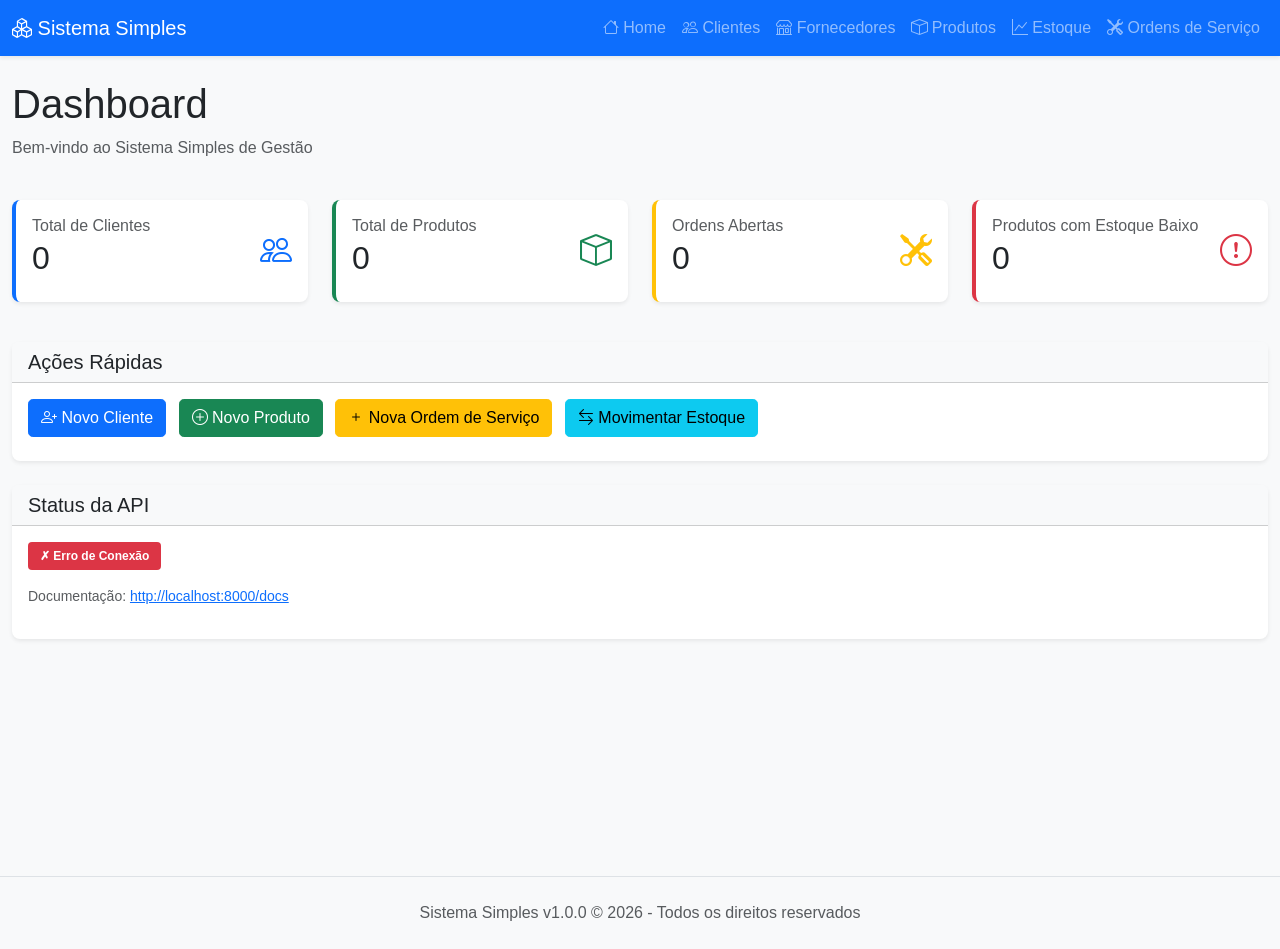
==== frontend/index.html @ 1441b684 "Add project files" ====
<!DOCTYPE html>
<html lang="pt-BR">
<head>
    <meta charset="UTF-8">
    <meta name="viewport" content="width=device-width, initial-scale=1.0">
    <title>Sistema Simples - Dashboard</title>
    <link href="https://cdn.jsdelivr.net/npm/bootstrap@5.3.0/dist/css/bootstrap.min.css" rel="stylesheet">
    <link rel="stylesheet" href="https://cdn.jsdelivr.net/npm/bootstrap-icons@1.11.0/font/bootstrap-icons.css">
    <link rel="stylesheet" href="css/style.css">
</head>
<body>
    <!-- Navigation -->
    <nav class="navbar navbar-expand-lg navbar-dark bg-primary sticky-top">
        <div class="container-fluid">
            <a class="navbar-brand" href="index.html">
                <i class="bi bi-boxes"></i> Sistema Simples
            </a>
            <button class="navbar-toggler" type="button" data-bs-toggle="collapse" data-bs-target="#navbarNav">
                <span class="navbar-toggler-icon"></span>
            </button>
            <div class="collapse navbar-collapse" id="navbarNav">
                <ul class="navbar-nav ms-auto">
                    <li class="nav-item">
                        <a class="nav-link" href="index.html"><i class="bi bi-house"></i> Home</a>
                    </li>
                    <li class="nav-item">
                        <a class="nav-link" href="clientes.html"><i class="bi bi-people"></i> Clientes</a>
                    </li>
                    <li class="nav-item">
                        <a class="nav-link" href="fornecedores.html"><i class="bi bi-shop"></i> Fornecedores</a>
                    </li>
                    <li class="nav-item">
                        <a class="nav-link" href="produtos.html"><i class="bi bi-box"></i> Produtos</a>
                    </li>
                    <li class="nav-item">
                        <a class="nav-link" href="estoque.html"><i class="bi bi-graph-up"></i> Estoque</a>
                    </li>
                    <li class="nav-item">
                        <a class="nav-link" href="ordens-servico.html"><i class="bi bi-tools"></i> Ordens de Serviço</a>
                    </li>
                </ul>
            </div>
        </div>
    </nav>

    <!-- Main Content -->
    <main class="container-fluid py-4">
        <!-- Dashboard Header -->
        <div class="row mb-4">
            <div class="col-12">
                <h1 class="display-6">Dashboard</h1>
                <p class="text-muted">Bem-vindo ao Sistema Simples de Gestão</p>
            </div>
        </div>

        <!-- Cards de Resumo -->
        <div class="row mb-4">
            <div class="col-md-3 mb-3">
                <div class="card border-left-primary">
                    <div class="card-body">
                        <div class="d-flex align-items-center">
                            <div class="flex-grow-1">
                                <h6 class="text-muted mb-1">Total de Clientes</h6>
                                <h2 id="total-clientes">0</h2>
                            </div>
                            <i class="bi bi-people text-primary" style="font-size: 2rem;"></i>
                        </div>
                    </div>
                </div>
            </div>

            <div class="col-md-3 mb-3">
                <div class="card border-left-success">
                    <div class="card-body">
                        <div class="d-flex align-items-center">
                            <div class="flex-grow-1">
                                <h6 class="text-muted mb-1">Total de Produtos</h6>
                                <h2 id="total-produtos">0</h2>
                            </div>
                            <i class="bi bi-box text-success" style="font-size: 2rem;"></i>
                        </div>
                    </div>
                </div>
            </div>

            <div class="col-md-3 mb-3">
                <div class="card border-left-warning">
                    <div class="card-body">
                        <div class="d-flex align-items-center">
                            <div class="flex-grow-1">
                                <h6 class="text-muted mb-1">Ordens Abertas</h6>
                                <h2 id="ordens-abertas">0</h2>
                            </div>
                            <i class="bi bi-tools text-warning" style="font-size: 2rem;"></i>
                        </div>
                    </div>
                </div>
            </div>

            <div class="col-md-3 mb-3">
                <div class="card border-left-danger">
                    <div class="card-body">
                        <div class="d-flex align-items-center">
                            <div class="flex-grow-1">
                                <h6 class="text-muted mb-1">Produtos com Estoque Baixo</h6>
                                <h2 id="estoque-baixo">0</h2>
                            </div>
                            <i class="bi bi-exclamation-circle text-danger" style="font-size: 2rem;"></i>
                        </div>
                    </div>
                </div>
            </div>
        </div>

        <!-- Ações Rápidas -->
        <div class="row mb-4">
            <div class="col-12">
                <div class="card">
                    <div class="card-header bg-light">
                        <h5 class="mb-0">Ações Rápidas</h5>
                    </div>
                    <div class="card-body">
                        <a href="clientes.html?novo=true" class="btn btn-primary me-2 mb-2">
                            <i class="bi bi-person-plus"></i> Novo Cliente
                        </a>
                        <a href="produtos.html?novo=true" class="btn btn-success me-2 mb-2">
                            <i class="bi bi-plus-circle"></i> Novo Produto
                        </a>
                        <a href="ordens-servico.html?novo=true" class="btn btn-warning me-2 mb-2">
                            <i class="bi bi-plus"></i> Nova Ordem de Serviço
                        </a>
                        <a href="estoque.html" class="btn btn-info mb-2">
                            <i class="bi bi-arrow-left-right"></i> Movimentar Estoque
                        </a>
                    </div>
                </div>
            </div>
        </div>

        <!-- Informações da API -->
        <div class="row">
            <div class="col-12">
                <div class="card">
                    <div class="card-header bg-light">
                        <h5 class="mb-0">Status da API</h5>
                    </div>
                    <div class="card-body">
                        <p id="api-status" class="text-muted">Verificando conexão...</p>
                        <p class="small text-muted">Documentação: <a href="http://localhost:8000/docs" target="_blank">http://localhost:8000/docs</a></p>
                    </div>
                </div>
            </div>
        </div>
    </main>

    <!-- Footer -->
    <footer class="bg-light text-center py-4 mt-5 border-top">
        <div class="container">
            <p class="text-muted mb-0">Sistema Simples v1.0.0 © 2026 - Todos os direitos reservados</p>
        </div>
    </footer>

    <!-- Scripts -->
    <script src="https://cdn.jsdelivr.net/npm/bootstrap@5.3.0/dist/js/bootstrap.bundle.min.js"></script>
    <script src="js/api.js"></script>
    <script>
        const API_URL = 'http://localhost:8000/api/v1';

        // Carregar dados do dashboard
        async function carregarDashboard() {
            try {
                // Verificar status da API
                const statusResponse = await fetch('http://localhost:8000/health');
                if (statusResponse.ok) {
                    document.getElementById('api-status').innerHTML = 
                        '<span class="badge bg-success">✓ API Conectada</span>';
                } else {
                    document.getElementById('api-status').innerHTML = 
                        '<span class="badge bg-danger">✗ Erro de Conexão</span>';
                }

                // Carregar estatísticas
                const clientesResp = await fetch(`${API_URL}/clientes?limit=1`);
                const fornecedoresResp = await fetch(`${API_URL}/fornecedores?limit=1`);
                const produtosResp = await fetch(`${API_URL}/produtos?limit=1`);
                const ordensResp = await fetch(`${API_URL}/ordens-servico?status=ABERTA`);
                const estoque = await fetch(`${API_URL}/estoque/relatorio/resumo`);

                if (produtosResp.ok) {
                    const data = await produtosResp.json();
                    document.getElementById('total-produtos').textContent = data.length;
                }

                if (ordensResp.ok) {
                    const data = await ordensResp.json();
                    document.getElementById('ordens-abertas').textContent = data.length;
                }

                if (estoque.ok) {
                    const data = await estoque.json();
                    document.getElementById('estoque-baixo').textContent = data.produtos_com_estoque_baixo;
                }

                // Simular total de clientes (você ajustará depois)
                if (clientesResp.ok) {
                    const data = await clientesResp.json();
                    document.getElementById('total-clientes').textContent = 
                        data.length > 0 ? '3+' : '0';
                }
            } catch (error) {
                console.error('Erro ao carregar dashboard:', error);
                document.getElementById('api-status').innerHTML = 
                    '<span class="badge bg-danger">✗ Erro de Conexão</span>';
            }
        }

        // Carregar ao iniciar a página
        document.addEventListener('DOMContentLoaded', carregarDashboard);
    </script>
</body>
</html>
---- frontend/css/style.css ----
/* Estilos Personalizados */

:root {
    --primary-color: #0d6efd;
    --success-color: #198754;
    --danger-color: #dc3545;
    --warning-color: #ffc107;
    --info-color: #0dcaf0;
}

body {
    font-family: 'Segoe UI', Tahoma, Geneva, Verdana, sans-serif;
    background-color: #f8f9fa;
}

/* Cards */
.card {
    border: none;
    box-shadow: 0 0.125rem 0.25rem rgba(0, 0, 0, 0.075);
    border-radius: 0.5rem;
}

.card.border-left-primary {
    border-left: 4px solid var(--primary-color);
}

.card.border-left-success {
    border-left: 4px solid var(--success-color);
}

.card.border-left-warning {
    border-left: 4px solid var(--warning-color);
}

.card.border-left-danger {
    border-left: 4px solid var(--danger-color);
}

.card.border-left-info {
    border-left: 4px solid var(--info-color);
}

/* Tables */
.table {
    background-color: white;
}

.table thead th {
    border-bottom: 2px solid #dee2e6;
    font-weight: 600;
}

.table tbody tr:hover {
    background-color: #f8f9fa;
}

/* Buttons */
.btn {
    border-radius: 0.3rem;
    font-weight: 500;
}

.btn-sm {
    padding: 0.35rem 0.6rem;
    font-size: 0.85rem;
}

/* Navbar */
.navbar {
    box-shadow: 0 0.125rem 0.25rem rgba(0, 0, 0, 0.075);
}

/* Badges */
.badge {
    padding: 0.5rem 0.75rem;
    border-radius: 0.25rem;
}

/* Forms */
.form-control, .form-select {
    border-radius: 0.3rem;
    border: 1px solid #dee2e6;
}

.form-control:focus, .form-select:focus {
    border-color: var(--primary-color);
    box-shadow: 0 0 0 0.2rem rgba(13, 110, 253, 0.25);
}

/* Containers */
main {
    min-height: calc(100vh - 56px - 72px);
}

/* Alerts */
.alert {
    border: none;
    border-radius: 0.3rem;
}

/* Modal */
.modal-content {
    border: none;
    border-radius: 0.5rem;
    box-shadow: 0 0.5rem 1rem rgba(0, 0, 0, 0.15);
}

/* Tabelas responsivas */
@media (max-width: 576px) {
    .table {
        font-size: 0.9rem;
    }

    .btn {
        padding: 0.4rem 0.8rem;
        font-size: 0.9rem;
    }
}

/* Spinner Loading */
.spinner {
    display: inline-block;
}

/* Placeholder colors */
.placeholder-wave .placeholder {
    animation: placeholder-wave 2s linear infinite;
}

@keyframes placeholder-wave {
    100% {
        mask-position: -200% 0;
    }
}

/* Status badges */
.badge-aberta {
    background-color: #0d6efd;
}

.badge-em-andamento {
    background-color: #ffc107;
    color: #000;
}

.badge-fechada {
    background-color: #198754;
}

.badge-cancelada {
    background-color: #dc3545;
}

/* Sticky actions */
.sticky-actions {
    position: sticky;
    bottom: 0;
    background: white;
    padding: 1rem;
    border-top: 1px solid #dee2e6;
    box-shadow: 0 -0.125rem 0.25rem rgba(0, 0, 0, 0.075);
}

/* Animations */
.fade-in {
    animation: fadeIn 0.3s ease-in;
}

@keyframes fadeIn {
    from {
        opacity: 0;
    }
    to {
        opacity: 1;
    }
}

.slide-up {
    animation: slideUp 0.3s ease-out;
}

@keyframes slideUp {
    from {
        transform: translateY(20px);
        opacity: 0;
    }
    to {
        transform: translateY(0);
        opacity: 1;
    }
}
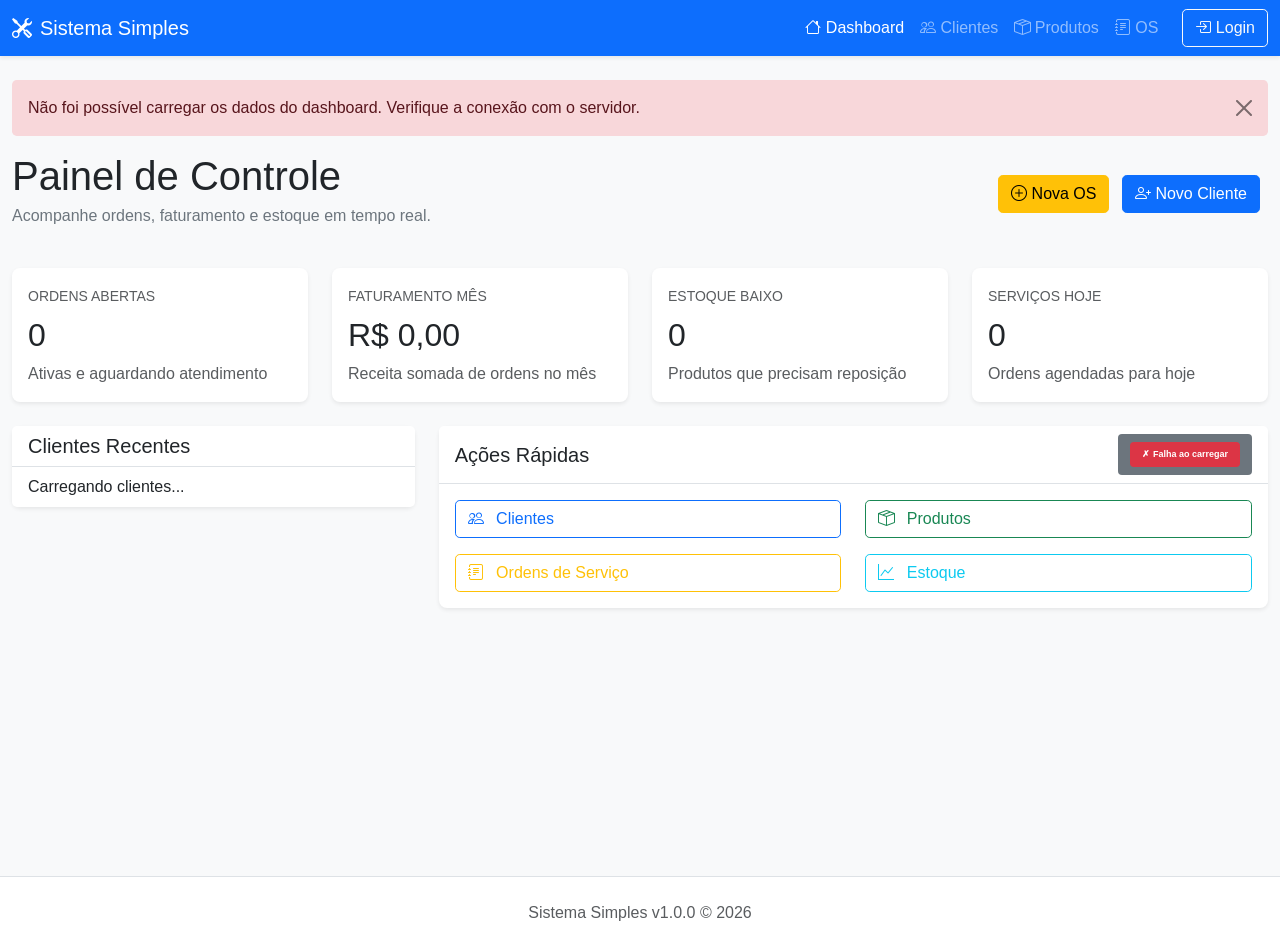
==== commit 53e85285: "Frontend: modular dashboard and login UI improvements" ====
--- a/frontend/index.html
+++ b/frontend/index.html
@@ -8,213 +8,144 @@
     <link rel="stylesheet" href="https://cdn.jsdelivr.net/npm/bootstrap-icons@1.11.0/font/bootstrap-icons.css">
     <link rel="stylesheet" href="css/style.css">
 </head>
-<body>
-    <!-- Navigation -->
-    <nav class="navbar navbar-expand-lg navbar-dark bg-primary sticky-top">
+<body class="bg-light">
+    <nav class="navbar navbar-expand-lg navbar-dark bg-primary sticky-top shadow-sm">
         <div class="container-fluid">
-            <a class="navbar-brand" href="index.html">
-                <i class="bi bi-boxes"></i> Sistema Simples
+            <a class="navbar-brand d-flex align-items-center gap-2" href="index.html">
+                <i class="bi bi-tools"></i>
+                <span>Sistema Simples</span>
             </a>
             <button class="navbar-toggler" type="button" data-bs-toggle="collapse" data-bs-target="#navbarNav">
                 <span class="navbar-toggler-icon"></span>
             </button>
             <div class="collapse navbar-collapse" id="navbarNav">
-                <ul class="navbar-nav ms-auto">
+                <ul class="navbar-nav ms-auto align-items-lg-center">
                     <li class="nav-item">
-                        <a class="nav-link" href="index.html"><i class="bi bi-house"></i> Home</a>
+                        <a class="nav-link active" href="index.html"><i class="bi bi-house"></i> Dashboard</a>
                     </li>
                     <li class="nav-item">
                         <a class="nav-link" href="clientes.html"><i class="bi bi-people"></i> Clientes</a>
                     </li>
                     <li class="nav-item">
-                        <a class="nav-link" href="fornecedores.html"><i class="bi bi-shop"></i> Fornecedores</a>
+                        <a class="nav-link" href="produtos.html"><i class="bi bi-box-seam"></i> Produtos</a>
                     </li>
                     <li class="nav-item">
-                        <a class="nav-link" href="produtos.html"><i class="bi bi-box"></i> Produtos</a>
+                        <a class="nav-link" href="ordens-servico.html"><i class="bi bi-journal-text"></i> OS</a>
                     </li>
-                    <li class="nav-item">
-                        <a class="nav-link" href="estoque.html"><i class="bi bi-graph-up"></i> Estoque</a>
-                    </li>
-                    <li class="nav-item">
-                        <a class="nav-link" href="ordens-servico.html"><i class="bi bi-tools"></i> Ordens de Serviço</a>
+                    <li class="nav-item d-none d-lg-block">
+                        <a class="btn btn-outline-light ms-3" href="login.html"><i class="bi bi-box-arrow-in-right"></i> Login</a>
                     </li>
                 </ul>
             </div>
         </div>
     </nav>
 
-    <!-- Main Content -->
     <main class="container-fluid py-4">
-        <!-- Dashboard Header -->
-        <div class="row mb-4">
-            <div class="col-12">
-                <h1 class="display-6">Dashboard</h1>
-                <p class="text-muted">Bem-vindo ao Sistema Simples de Gestão</p>
+        <div class="row mb-4 align-items-center">
+            <div class="col-lg-8">
+                <h1 class="display-6 mb-1">Painel de Controle</h1>
+                <p class="text-secondary">Acompanhe ordens, faturamento e estoque em tempo real.</p>
+            </div>
+            <div class="col-lg-4 text-lg-end mt-3 mt-lg-0">
+                <a href="ordens-servico.html?novo=true" class="btn btn-warning me-2 mb-2"><i class="bi bi-plus-circle"></i> Nova OS</a>
+                <a href="clientes.html?novo=true" class="btn btn-primary me-2 mb-2"><i class="bi bi-person-plus"></i> Novo Cliente</a>
             </div>
         </div>
 
-        <!-- Cards de Resumo -->
-        <div class="row mb-4">
-            <div class="col-md-3 mb-3">
-                <div class="card border-left-primary">
+        <div class="row g-4 mb-4">
+            <div class="col-sm-6 col-xl-3">
+                <div class="card shadow-sm">
                     <div class="card-body">
-                        <div class="d-flex align-items-center">
-                            <div class="flex-grow-1">
-                                <h6 class="text-muted mb-1">Total de Clientes</h6>
-                                <h2 id="total-clientes">0</h2>
-                            </div>
-                            <i class="bi bi-people text-primary" style="font-size: 2rem;"></i>
-                        </div>
+                        <small class="text-uppercase text-muted">Ordens Abertas</small>
+                        <h2 class="mt-2" id="dashboard-open-os">0</h2>
+                        <div class="text-muted">Ativas e aguardando atendimento</div>
                     </div>
                 </div>
             </div>
-
-            <div class="col-md-3 mb-3">
-                <div class="card border-left-success">
+            <div class="col-sm-6 col-xl-3">
+                <div class="card shadow-sm">
                     <div class="card-body">
-                        <div class="d-flex align-items-center">
-                            <div class="flex-grow-1">
-                                <h6 class="text-muted mb-1">Total de Produtos</h6>
-                                <h2 id="total-produtos">0</h2>
-                            </div>
-                            <i class="bi bi-box text-success" style="font-size: 2rem;"></i>
-                        </div>
+                        <small class="text-uppercase text-muted">Faturamento Mês</small>
+                        <h2 class="mt-2" id="dashboard-month-revenue">R$ 0,00</h2>
+                        <div class="text-muted">Receita somada de ordens no mês</div>
                     </div>
                 </div>
             </div>
-
-            <div class="col-md-3 mb-3">
-                <div class="card border-left-warning">
+            <div class="col-sm-6 col-xl-3">
+                <div class="card shadow-sm">
                     <div class="card-body">
-                        <div class="d-flex align-items-center">
-                            <div class="flex-grow-1">
-                                <h6 class="text-muted mb-1">Ordens Abertas</h6>
-                                <h2 id="ordens-abertas">0</h2>
-                            </div>
-                            <i class="bi bi-tools text-warning" style="font-size: 2rem;"></i>
-                        </div>
+                        <small class="text-uppercase text-muted">Estoque Baixo</small>
+                        <h2 class="mt-2" id="dashboard-low-stock">0</h2>
+                        <div class="text-muted">Produtos que precisam reposição</div>
                     </div>
                 </div>
             </div>
-
-            <div class="col-md-3 mb-3">
-                <div class="card border-left-danger">
+            <div class="col-sm-6 col-xl-3">
+                <div class="card shadow-sm">
                     <div class="card-body">
-                        <div class="d-flex align-items-center">
-                            <div class="flex-grow-1">
-                                <h6 class="text-muted mb-1">Produtos com Estoque Baixo</h6>
-                                <h2 id="estoque-baixo">0</h2>
-                            </div>
-                            <i class="bi bi-exclamation-circle text-danger" style="font-size: 2rem;"></i>
-                        </div>
+                        <small class="text-uppercase text-muted">Serviços Hoje</small>
+                        <h2 class="mt-2" id="dashboard-services-today">0</h2>
+                        <div class="text-muted">Ordens agendadas para hoje</div>
                     </div>
                 </div>
             </div>
         </div>
 
-        <!-- Ações Rápidas -->
-        <div class="row mb-4">
-            <div class="col-12">
-                <div class="card">
-                    <div class="card-header bg-light">
-                        <h5 class="mb-0">Ações Rápidas</h5>
+        <div class="row g-4">
+            <div class="col-xl-4">
+                <div class="card shadow-sm">
+                    <div class="card-header bg-white border-bottom">
+                        <h5 class="mb-0">Clientes Recentes</h5>
                     </div>
-                    <div class="card-body">
-                        <a href="clientes.html?novo=true" class="btn btn-primary me-2 mb-2">
-                            <i class="bi bi-person-plus"></i> Novo Cliente
-                        </a>
-                        <a href="produtos.html?novo=true" class="btn btn-success me-2 mb-2">
-                            <i class="bi bi-plus-circle"></i> Novo Produto
-                        </a>
-                        <a href="ordens-servico.html?novo=true" class="btn btn-warning me-2 mb-2">
-                            <i class="bi bi-plus"></i> Nova Ordem de Serviço
-                        </a>
-                        <a href="estoque.html" class="btn btn-info mb-2">
-                            <i class="bi bi-arrow-left-right"></i> Movimentar Estoque
-                        </a>
+                    <div class="list-group list-group-flush" id="dashboard-clients-list">
+                        <div class="list-group-item">Carregando clientes...</div>
                     </div>
                 </div>
             </div>
-        </div>
-
-        <!-- Informações da API -->
-        <div class="row">
-            <div class="col-12">
-                <div class="card">
-                    <div class="card-header bg-light">
-                        <h5 class="mb-0">Status da API</h5>
+            <div class="col-xl-8">
+                <div class="card shadow-sm">
+                    <div class="card-header bg-white border-bottom d-flex justify-content-between align-items-center">
+                        <h5 class="mb-0">Ações Rápidas</h5>
+                        <span id="dashboard-api-status" class="badge bg-secondary">Verificando...</span>
                     </div>
                     <div class="card-body">
-                        <p id="api-status" class="text-muted">Verificando conexão...</p>
-                        <p class="small text-muted">Documentação: <a href="http://localhost:8000/docs" target="_blank">http://localhost:8000/docs</a></p>
+                        <div class="row gy-3">
+                            <div class="col-sm-6">
+                                <a href="clientes.html" class="btn btn-outline-primary w-100 text-start">
+                                    <i class="bi bi-people me-2"></i> Clientes
+                                </a>
+                            </div>
+                            <div class="col-sm-6">
+                                <a href="produtos.html" class="btn btn-outline-success w-100 text-start">
+                                    <i class="bi bi-box-seam me-2"></i> Produtos
+                                </a>
+                            </div>
+                            <div class="col-sm-6">
+                                <a href="ordens-servico.html" class="btn btn-outline-warning w-100 text-start">
+                                    <i class="bi bi-journal-text me-2"></i> Ordens de Serviço
+                                </a>
+                            </div>
+                            <div class="col-sm-6">
+                                <a href="estoque.html" class="btn btn-outline-info w-100 text-start">
+                                    <i class="bi bi-graph-up me-2"></i> Estoque
+                                </a>
+                            </div>
+                        </div>
                     </div>
                 </div>
             </div>
         </div>
     </main>
 
-    <!-- Footer -->
-    <footer class="bg-light text-center py-4 mt-5 border-top">
+    <footer class="bg-white text-center py-4 mt-5 border-top">
         <div class="container">
-            <p class="text-muted mb-0">Sistema Simples v1.0.0 © 2026 - Todos os direitos reservados</p>
+            <p class="text-muted mb-0">Sistema Simples v1.0.0 © 2026</p>
         </div>
     </footer>
 
-    <!-- Scripts -->
     <script src="https://cdn.jsdelivr.net/npm/bootstrap@5.3.0/dist/js/bootstrap.bundle.min.js"></script>
-    <script src="js/api.js"></script>
-    <script>
-        const API_URL = 'http://localhost:8000/api/v1';
-
-        // Carregar dados do dashboard
-        async function carregarDashboard() {
-            try {
-                // Verificar status da API
-                const statusResponse = await fetch('http://localhost:8000/health');
-                if (statusResponse.ok) {
-                    document.getElementById('api-status').innerHTML = 
-                        '<span class="badge bg-success">✓ API Conectada</span>';
-                } else {
-                    document.getElementById('api-status').innerHTML = 
-                        '<span class="badge bg-danger">✗ Erro de Conexão</span>';
-                }
-
-                // Carregar estatísticas
-                const clientesResp = await fetch(`${API_URL}/clientes?limit=1`);
-                const fornecedoresResp = await fetch(`${API_URL}/fornecedores?limit=1`);
-                const produtosResp = await fetch(`${API_URL}/produtos?limit=1`);
-                const ordensResp = await fetch(`${API_URL}/ordens-servico?status=ABERTA`);
-                const estoque = await fetch(`${API_URL}/estoque/relatorio/resumo`);
-
-                if (produtosResp.ok) {
-                    const data = await produtosResp.json();
-                    document.getElementById('total-produtos').textContent = data.length;
-                }
-
-                if (ordensResp.ok) {
-                    const data = await ordensResp.json();
-                    document.getElementById('ordens-abertas').textContent = data.length;
-                }
-
-                if (estoque.ok) {
-                    const data = await estoque.json();
-                    document.getElementById('estoque-baixo').textContent = data.produtos_com_estoque_baixo;
-                }
-
-                // Simular total de clientes (você ajustará depois)
-                if (clientesResp.ok) {
-                    const data = await clientesResp.json();
-                    document.getElementById('total-clientes').textContent = 
-                        data.length > 0 ? '3+' : '0';
-                }
-            } catch (error) {
-                console.error('Erro ao carregar dashboard:', error);
-                document.getElementById('api-status').innerHTML = 
-                    '<span class="badge bg-danger">✗ Erro de Conexão</span>';
-            }
-        }
-
-        // Carregar ao iniciar a página
+    <script type="module">
+        import { carregarDashboard } from './js/dashboard.js';
         document.addEventListener('DOMContentLoaded', carregarDashboard);
     </script>
 </body>
